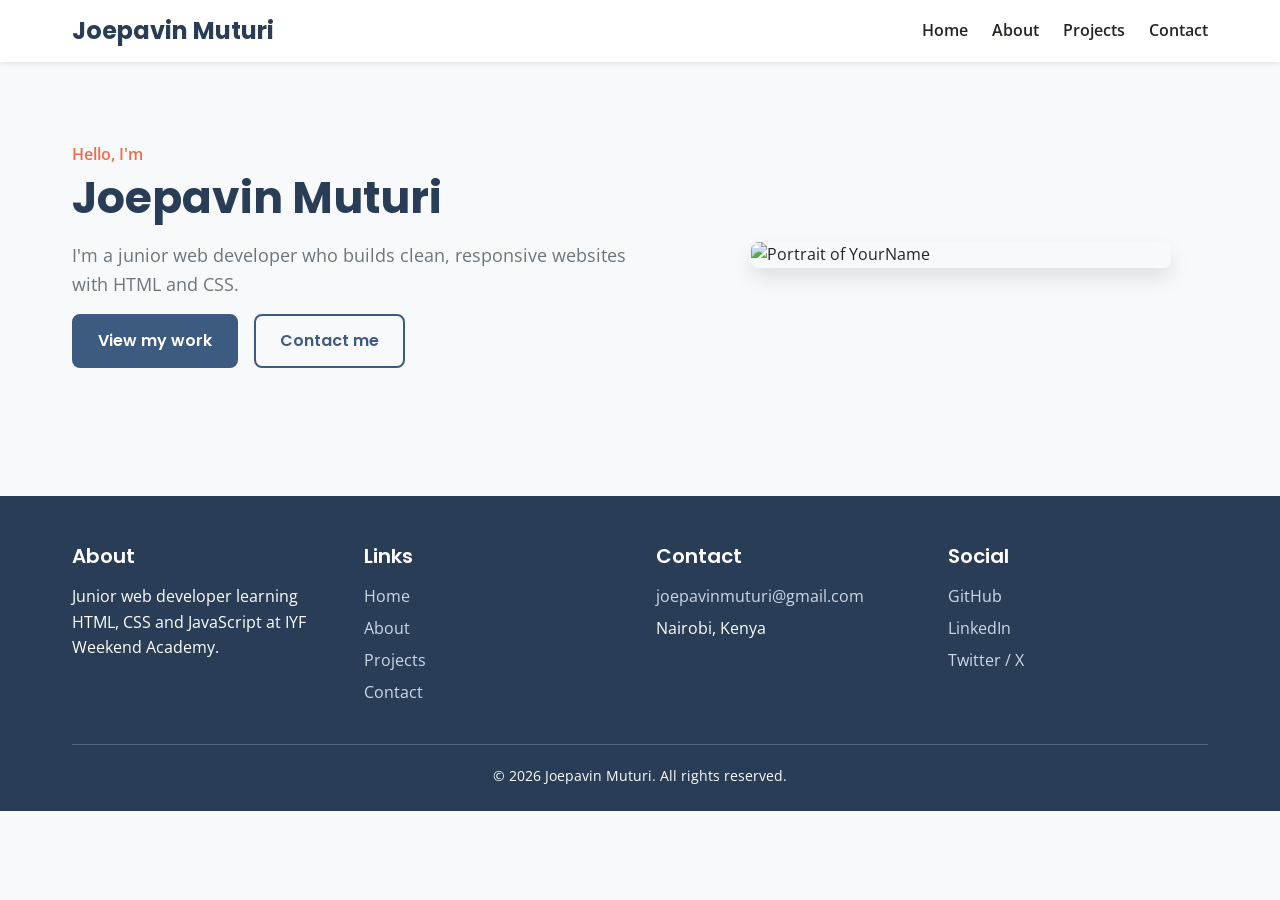
==== index.html @ b63c4146 "Add: base CSS reset, typography and colour variables" ====
<!DOCTYPE html>
<html lang="en">
<head>
  <meta charset="UTF-8">
  <meta name="viewport" content="width=device-width, initial-scale=1.0">
  <title>Joepavin | Portfolio</title>

  <link rel="preconnect" href="https://fonts.googleapis.com">
  <link rel="preconnect" href="https://fonts.gstatic.com" crossorigin>
  <link href="https://fonts.googleapis.com/css2?family=Open+Sans:wght@400;600&family=Poppins:wght@500;600;700&display=swap" rel="stylesheet">

  <link rel="stylesheet" href="styles.css">
</head>
<body>

  <header class="site-header">
    <nav class="nav container" aria-label="Main navigation">
      <a href="index.html" class="logo">Joepavin Muturi</a>

      <input type="checkbox" id="nav-toggle" class="nav-toggle">
      <label for="nav-toggle" class="nav-toggle-label" aria-label="Toggle menu">
        <span></span>
      </label>

      <ul class="nav-links">
        <li><a href="index.html">Home</a></li>
        <li><a href="about.html">About</a></li>
        <li><a href="projects.html">Projects</a></li>
        <li><a href="contact.html">Contact</a></li>
      </ul>
    </nav>
  </header>

  <main class="container">
    <section class="hero">
      <div class="hero-text">
        <p class="eyebrow">Hello, I'm</p>
        <h1>Joepavin Muturi</h1>
      <p class="lead">I'm a junior web developer who builds clean, responsive websites with HTML and CSS.</p>
      <div class="hero-actions">
        <a href="projects.html" class="btn">View my work</a>
        <a href="contact.html" class="btn btn-secondary">Contact me</a>
      </div>
      </div>
        <img class="hero-img" src="https://picsum.photos/600/600?random=21" alt="Portrait of YourName">
    </section>
  </main>

  <footer class="site-footer">
    <div class="container">
      <div class="footer-grid">
        <div>
          <h3>About</h3>
          <p>Junior web developer learning HTML, CSS and JavaScript at IYF Weekend Academy.</p>
        </div>
        <div>
          <h3>Links</h3>
          <ul class="footer-list">
            <li><a href="index.html">Home</a></li>
            <li><a href="about.html">About</a></li>
            <li><a href="projects.html">Projects</a></li>
            <li><a href="contact.html">Contact</a></li>
          </ul>
        </div>
        <div>
          <h3>Contact</h3>
          <ul class="footer-list">
            <li><a href="mailto:joepavinmuturi@gmail.com">joepavinmuturi@gmail.com</a></li>
            <li>Nairobi, Kenya</li>
          </ul>
        </div>
        <div>
          <h3>Social</h3>
          <ul class="footer-list">
            <li><a href="https://github.com/joepavinmuturi-dotcom">GitHub</a></li>
            <li><a href="https://www.linkedin.com/in/joepavin-muturi-563997225">LinkedIn</a></li>
            <li><a href=" https://x.com/pamitchez">Twitter / X</a></li>
          </ul>
        </div>
      </div>
      <p class="footer-bottom">&copy; 2026 Joepavin Muturi. All rights reserved.</p>
    </div>
  </footer>

</body>
</html>
---- styles.css ----
:root {
  --font-heading: 'Poppins', sans-serif;
  --font-body: 'Open Sans', sans-serif;

  --font-xs: 0.75rem;    
  --font-sm: 0.875rem;   
  --font-base: 1rem;     
  --font-lg: 1.125rem;   
  --font-xl: 1.25rem;    
  --font-2xl: 1.5rem;    
  --font-3xl: 1.875rem;  
  --font-4xl: 2.25rem;   

  --color-primary: #3d5a80;
  --color-primary-light: #5b7fa8;
  --color-primary-dark: #293d57;
  --color-secondary: #ee6c4d;
  --color-background: #f8f9fa;
  --color-text: #212529;
  --color-muted: #6c757d;
  --color-white: #ffffff;
  --color-border: #dee2e6;

  --radius: 8px;
  --shadow-sm: 0 2px 4px rgba(0, 0, 0, 0.08);
  --shadow-md: 0 10px 20px rgba(0, 0, 0, 0.1);
}

* {
  margin: 0;
  padding: 0;
  box-sizing: border-box;
}

html {
  font-size: 16px;
  scroll-behavior: smooth;
}

body {
  font-family: var(--font-body);
  font-size: var(--font-base);
  line-height: 1.6;
  color: var(--color-text);
  background-color: var(--color-background);
}

img {
  max-width: 100%;
  height: auto;
  display: block;
}

ul {
  list-style: none;
}

h1, h2, h3, h4, h5, h6 {
  font-family: var(--font-heading);
  line-height: 1.2;
  margin-bottom: 1rem;
  color: var(--color-primary-dark);
}

h1 { font-size: var(--font-4xl); font-weight: 700; }
h2 { font-size: var(--font-3xl); font-weight: 600; }
h3 { font-size: var(--font-2xl); font-weight: 600; }
h4 { font-size: var(--font-xl);  font-weight: 500; }
h5 { font-size: var(--font-lg);  font-weight: 500; }
h6 { font-size: var(--font-base); font-weight: 500; }

p { margin-bottom: 1rem; }

small { font-size: var(--font-sm); }

a {
  color: var(--color-primary);
  text-decoration: none;
  transition: color 0.3s ease;
}

a:hover {
  color: var(--color-primary-dark);
  text-decoration: underline;
}

.container {
  width: 100%;
  max-width: 1100px;
  margin-inline: auto;
  padding-inline: 1rem;
}

main { padding-block: 2rem; }

.btn {
  display: inline-block;
  padding: 0.75rem 1.5rem;
  border: 2px solid var(--color-primary);
  border-radius: var(--radius);
  background-color: var(--color-primary);
  color: var(--color-white);
  font-family: var(--font-heading);
  font-size: var(--font-base);
  font-weight: 600;
  cursor: pointer;
  transition: all 0.3s ease;
}

.btn:hover {
  background-color: var(--color-primary-dark);
  border-color: var(--color-primary-dark);
  color: var(--color-white);
  text-decoration: none;
  transform: translateY(-2px);
  box-shadow: 0 4px 6px rgba(0, 0, 0, 0.1);
}

.btn-secondary {
  background-color: transparent;
  color: var(--color-primary);
}
.btn-secondary:hover {
  background-color: var(--color-primary);
  color: var(--color-white);
}

.btn-danger {
  background-color: #dc3545;
  border-color: #dc3545;
}
.btn-danger:hover {
  background-color: #b02a37;
  border-color: #b02a37;
}

.btn:disabled,
.btn.is-disabled {
  background-color: #ced4da;
  border-color: #ced4da;
  color: #6c757d;
  cursor: not-allowed;
  transform: none;
  box-shadow: none;
}

.site-header {
  background-color: var(--color-white);
  box-shadow: var(--shadow-sm);
  position: sticky;
  top: 0;
  z-index: 100;
}

.nav {
  position: relative;
  display: flex;
  flex-wrap: wrap;
  justify-content: space-between;   
  align-items: center;              
  padding-block: 0.75rem;
}

.logo {
  font-family: var(--font-heading);
  font-size: var(--font-2xl);
  font-weight: 700;
  color: var(--color-primary-dark);
}
.logo:hover { text-decoration: none; }

.nav-toggle {
  position: absolute;
  opacity: 0;
  pointer-events: none;
}

.nav-toggle-label {
  display: block;
  cursor: pointer;
  padding: 0.75rem 0.5rem;
}

.nav-toggle-label span,
.nav-toggle-label span::before,
.nav-toggle-label span::after {
  display: block;
  width: 26px;
  height: 3px;
  background-color: var(--color-text);
  border-radius: 2px;
  transition: all 0.3s ease;
}

.nav-toggle-label span { position: relative; }

.nav-toggle-label span::before,
.nav-toggle-label span::after {
  content: "";
  position: absolute;
  left: 0;
}
.nav-toggle-label span::before { top: -8px; }
.nav-toggle-label span::after  { top: 8px; }

.nav-toggle:focus-visible + .nav-toggle-label {
  outline: 2px solid var(--color-primary);
  outline-offset: 2px;
}

.nav-links {
  display: none;
  flex-direction: column;
  width: 100%;
  padding-block: 0.5rem;
}

.nav-toggle:checked ~ .nav-links { display: flex; }

.nav-links a {
  display: block;
  padding: 0.75rem 0;
  color: var(--color-text);
  font-weight: 600;
}
.nav-links a:hover {
  color: var(--color-primary);
  text-decoration: none;
}

.projects-grid {
  display: grid;
  grid-template-columns: 1fr;       
  gap: 1.5rem;
  margin-top: 2rem;
}

.card {
  display: flex;
  flex-direction: column;
  background-color: var(--color-white);
  border: 1px solid var(--color-border);
  border-radius: var(--radius);
  overflow: hidden;
  transition: box-shadow 0.3s ease, transform 0.3s ease;
}

.card:hover {
  box-shadow: var(--shadow-md);
  transform: translateY(-4px);
}

.card img {
  width: 100%;
  aspect-ratio: 5 / 3;
  object-fit: cover;
}

.card-body {
  display: flex;
  flex-direction: column;
  flex: 1;
  padding: 1.25rem;
}

.card-body p { flex: 1; }           

.tags {
  display: flex;
  flex-wrap: wrap;
  gap: 0.5rem;
  margin-bottom: 1rem;
}
.tags li {
  background-color: var(--color-background);
  color: var(--color-primary-dark);
  border: 1px solid var(--color-border);
  border-radius: 999px;
  padding: 0.15rem 0.75rem;
  font-size: var(--font-sm);
}

.card-body .btn { align-self: flex-start; }

/* Tablet: 2 columns */
@media (min-width: 768px) {
  .projects-grid { grid-template-columns: repeat(2, 1fr); }
}

/* Desktop: 3 columns */
@media (min-width: 1024px) {
  .projects-grid { grid-template-columns: repeat(3, 1fr); }
}


.hero {
  display: grid;
  grid-template-columns: 1fr;       
  gap: 2rem;
  align-items: center;
  padding-block: 1.5rem;
}
.eyebrow {
  color: var(--color-secondary);
  font-weight: 600;
  margin-bottom: 0.25rem;
}
.lead {
  font-size: var(--font-lg);
  color: var(--color-muted);
}
.hero-actions {
  display: flex;
  flex-wrap: wrap;
  gap: 1rem;
}
.hero-img {
  width: 100%;
  max-width: 420px;
  margin-inline: auto;
  border-radius: var(--radius);
  box-shadow: var(--shadow-md);
}

.contact-layout {
  display: grid;
  grid-template-columns: 1fr;       
  gap: 2rem;
}

.form { width: 100%; }

.form-group { margin-bottom: 1.25rem; }

.form label {
  display: block;
  margin-bottom: 0.4rem;
  font-weight: 600;
}

.form input,
.form textarea {
  width: 100%;
  padding: 0.75rem 1rem;
  font-family: var(--font-body);
  font-size: var(--font-base);
  color: var(--color-text);
  background-color: var(--color-white);
  border: 2px solid var(--color-border);
  border-radius: var(--radius);
  transition: border-color 0.3s ease, box-shadow 0.3s ease;
}

.form textarea { resize: vertical; }

.form input:focus,
.form textarea:focus {
  outline: none;
  border-color: var(--color-primary);
  box-shadow: 0 0 0 3px rgba(61, 90, 128, 0.25);
}

.form input:not(:placeholder-shown):invalid,
.form textarea:not(:placeholder-shown):invalid {
  border-color: #dc3545;
}
.form input:not(:placeholder-shown):valid,
.form textarea:not(:placeholder-shown):valid {
  border-color: #198754;
}

.form .btn { width: 100%; }         

.contact-sidebar {
  background-color: var(--color-white);
  border: 1px solid var(--color-border);
  border-radius: var(--radius);
  padding: 1.5rem;
  align-self: start;
}
.contact-sidebar li { margin-bottom: 0.5rem; }

.site-footer {
  background-color: var(--color-primary-dark);
  color: var(--color-white);
  padding: 3rem 0 1.5rem;
  margin-top: 3rem;
}
.site-footer h3 {
  color: var(--color-white);
  font-size: var(--font-xl);
}
.site-footer a { color: #cfd8e6; }
.site-footer a:hover { color: var(--color-white); }

.footer-grid {
  display: grid;
  grid-template-columns: 1fr;       
  gap: 2rem;
}
.footer-list li { margin-bottom: 0.4rem; }

.footer-bottom {
  margin: 2rem 0 0;
  padding-top: 1.25rem;
  border-top: 1px solid rgba(255, 255, 255, 0.2);
  text-align: center;
  font-size: var(--font-sm);
}


@media (min-width: 768px) {
  .container { padding-inline: 2rem; }

  .nav-toggle-label { display: none; }

  .nav-links {
    display: flex;                  
    flex-direction: row;
    width: auto;
    gap: 1.5rem;
    padding-block: 0;
  }
  .nav-links a { padding: 0.25rem 0; }

  .footer-grid { grid-template-columns: repeat(2, 1fr); }

  .form .btn { width: auto; }
}

@media (min-width: 1024px) {
  .hero {
    grid-template-columns: 1.2fr 1fr;
    gap: 3rem;
    padding-block: 3rem;
  }

  .contact-layout { grid-template-columns: 2fr 1fr; }

  .footer-grid { grid-template-columns: repeat(4, 1fr); }
}

@media (min-width: 1280px) {
  .container { max-width: 1200px; }
  h1 { font-size: 2.75rem; }
}

a:focus-visible,
button:focus-visible,
input:focus-visible,
textarea:focus-visible,
select:focus-visible,
.btn:focus-visible {
  outline: 2px solid var(--color-primary);
  outline-offset: 2px;
}

.site-footer a:focus-visible {
  outline-color: var(--color-white);
}

@media (prefers-reduced-motion: reduce) {
  * {
    transition: none !important;
    animation: none !important;
    scroll-behavior: auto !important;
  }
}
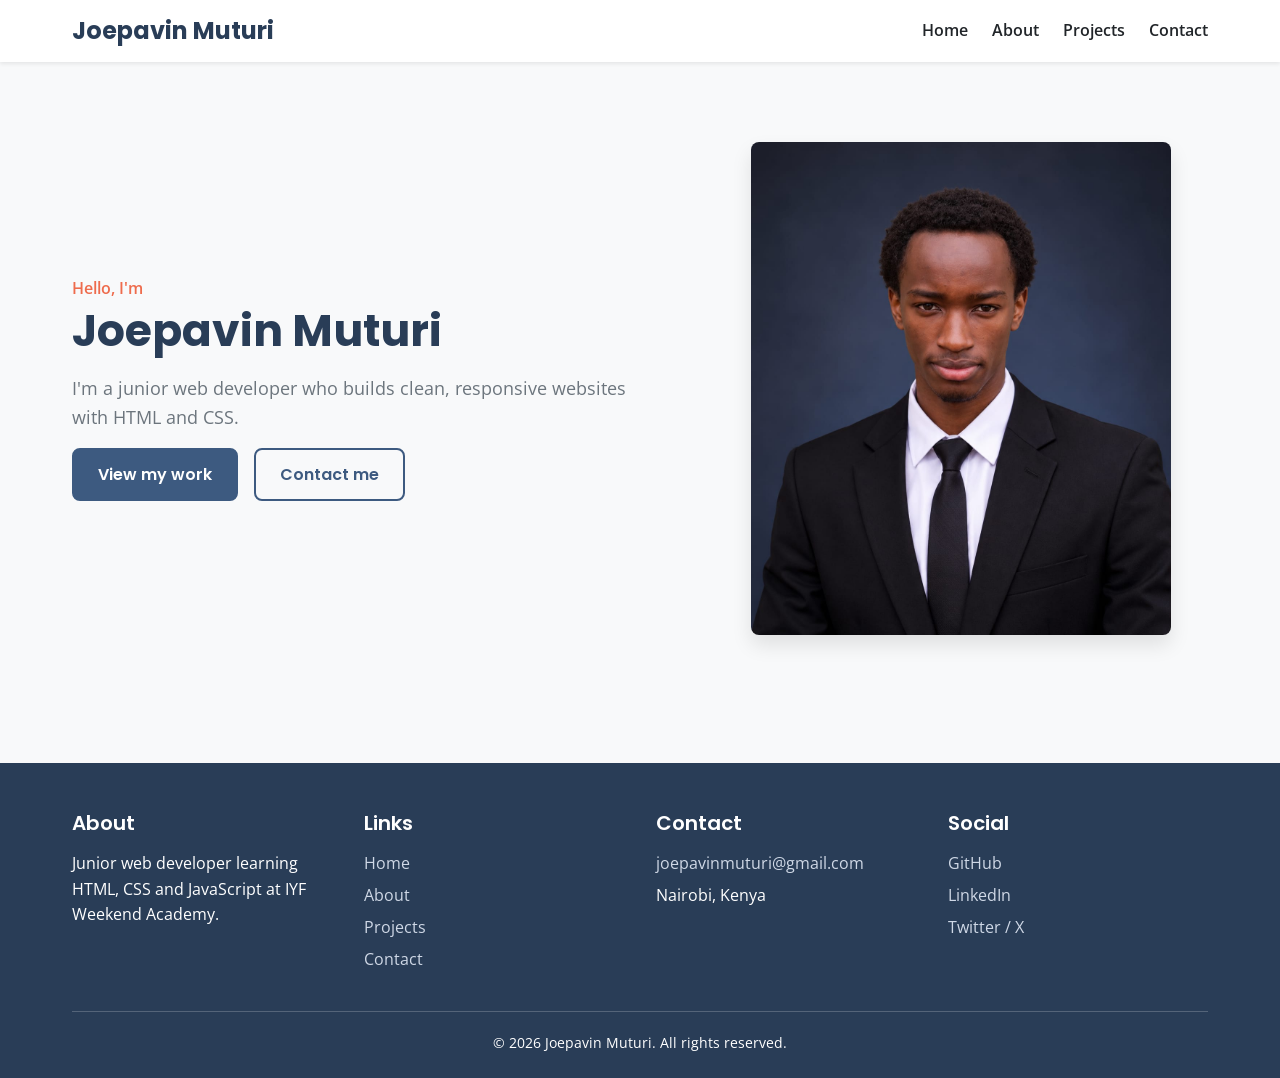
==== commit 2068e51f: "Add: week 2 CSS portfolio" ====
--- a/index.html
+++ b/index.html
@@ -42,7 +42,7 @@
         <a href="contact.html" class="btn btn-secondary">Contact me</a>
       </div>
       </div>
-        <img class="hero-img" src="https://picsum.photos/600/600?random=21" alt="Portrait of YourName">
+        <img class="hero-img" src="images/profpic.jpeg" alt="Portrait of Joepavin Muturi">
     </section>
   </main>
 
